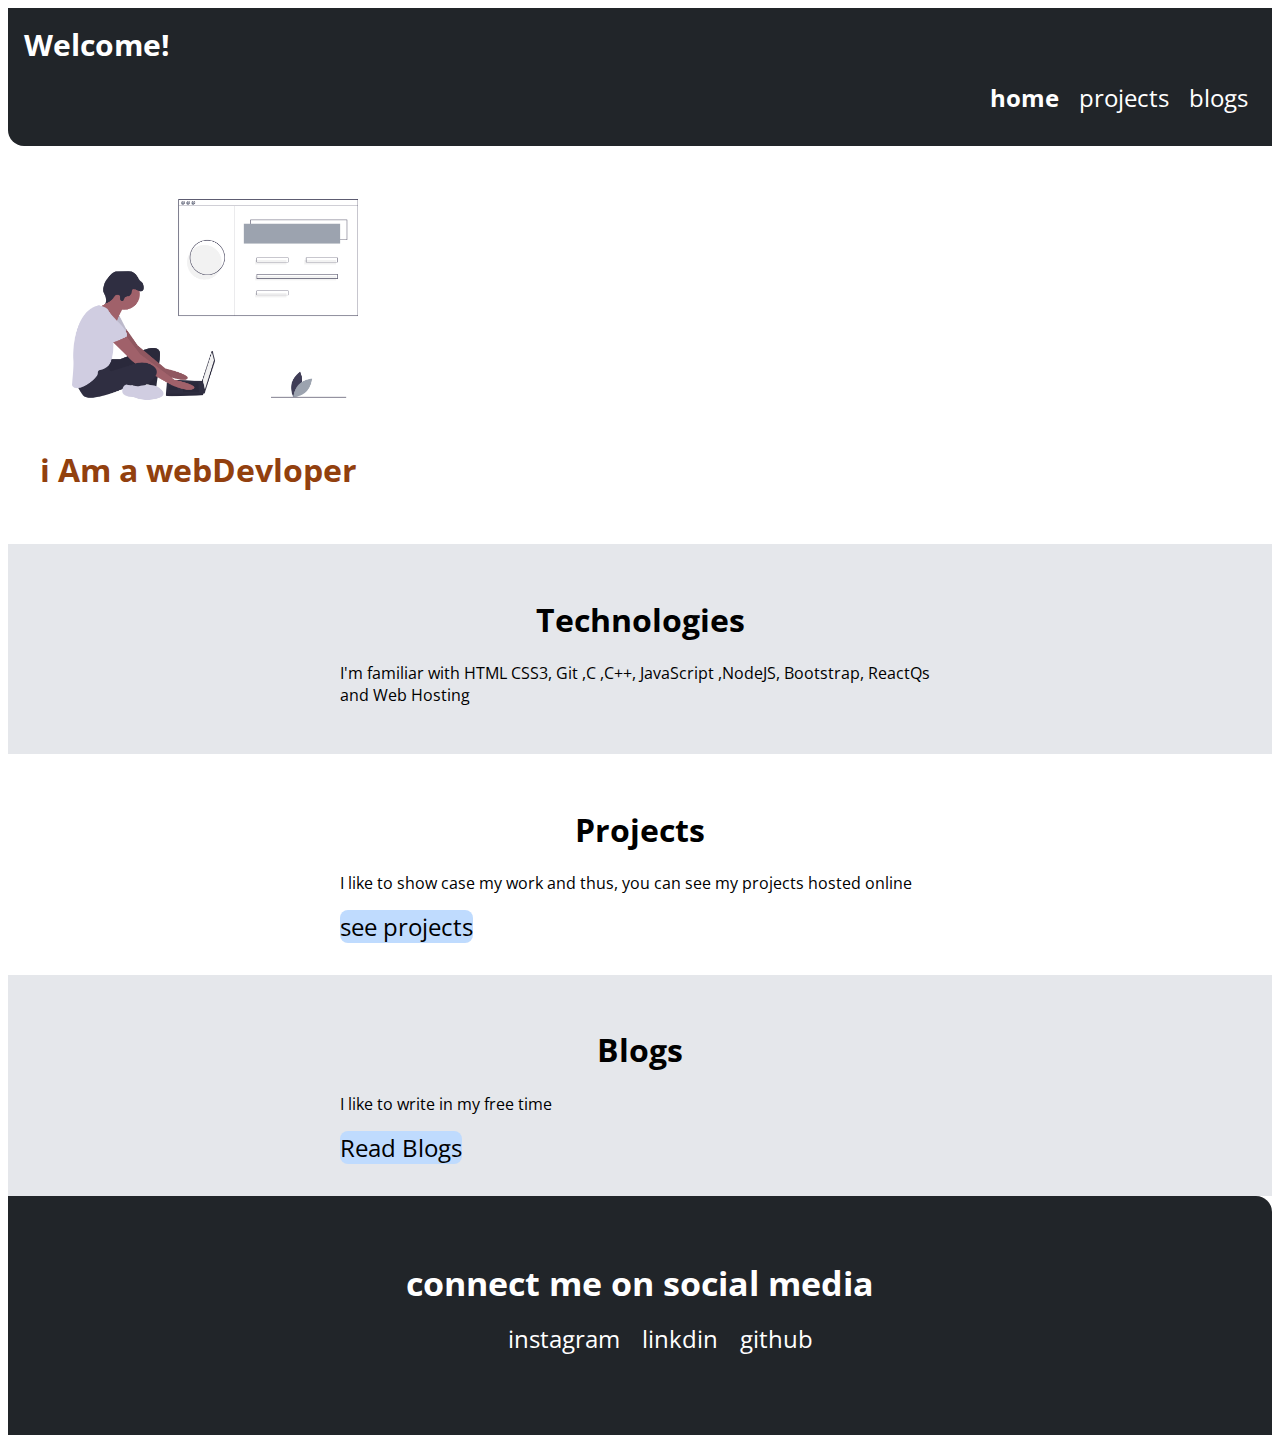
==== index.html @ f3f30a6c "Initial commit" ====
<!DOCTYPE html>
<html lang="en">

<head>
    <meta charset="UTF-8">
    <meta name="viewport" content="width=device-width, initial-scale=1.0">
    <title>home |shivamgupta</title>
    <link href="styles.css" rel="stylesheet" />

</head>

<body>
    <nav class="navigation container">
        <div class="nav-brand">Welcome! </div>
        <ul class="list-non-bulletnav-pills">
            <li class="list-item-inline">
                <a class="link link-active" href="/">home</a>
            </li>
            <li class="list-item-inline">
                <a href="projects.html">projects</a>
            </li>
            <li class="list-item-inline">
                <a href="blogs.html">blogs</a>
            </li>

        </ul>
    </nav>

    <!-- <h2>webDevloper</h2> -->
    <header class="hero">
        <img class="hero-img" src="images/hero.png" />
        <h1 class="hero-heading"> i Am a webDevloper </h1>
    </header>
    <section class="section ow">
        <div class="container-center">
            <h1>Technologies</h1>
            <p>
                I'm familiar with HTML CSS3, Git ,C ,C++, JavaScript ,NodeJS, Bootstrap, ReactQs and Web Hosting
            </p>
    </section>
    <section class="section ">
        <div class="container-center">
            <h1>Projects</h1>
            <p>
                I like to show case my work and thus, you can see my projects hosted online
            </p>
            <a class="primary-link" href="projects.html"">see projects</a>

    </section>
    <section class=" section ow">
                <div class="container-center">
                    <h1>Blogs</h1>
                    <p>
                        I like to write in my free time
                    </p>
                    <a class="primary-link" href="blogs.html"">Read Blogs</a>
    </section>

   <footer class=" footer">
                        <div class="footer-header">connect me on social media</div>
                        <ul class="social-links list-non-bullet">
                            <li class="list-item-inline">
                                <a class="link" href="https://www.instagram.com/yupshivam/">
                                    instagram
                                </a>
                            </li>
                            <li class="list-item-inline">
                                <a class="link" href="https://www.linkedin.com/in/shivam-gupta-1b94341b8">
                                    linkdin
                                </a>
                            </li>
                            <li class="list-item-inline">
                                <a class="link" href="https://github.com/shivamgupta88">
                                    github
                                </a>
                            </li>
                        </ul>

                        </footer>


</body>

</html>
---- styles.css ----
@import url('https://fonts.googleapis.com/css2?family=Lato:ital,wght@0,400;1,700&family=Open+Sans:wght@400;700&display=swap');

:root {
    --primary-color: #212529;
    --dark-brown: #92400E;
   --off-white: #E5E7EB ;
   --secondary-color: #BFDBFE;
  
}

body {
    font-family: 'Lato', sans-serif;
    font-family: 'Open Sans', sans-serif;
}

hr {
    margin: 3rem 0rem;
}

/* container */
.container {
    padding: 0rem 1rem;
}

.container-center {
    max-width: 600px;
    margin: auto;
}

/* links */
.primary-link {
    text-decoration: none;
    color: white;
    background-color: var(--secondary-color);
    border-radius: 0.5rem;
    color: white;
    color: inherit;
}


.secondary-link {
    text-decoration: none;
    color:
        var(--primary-color);
    border-radius: 0.5rem;
    border: 1px solid var var(--primary-color);
}
a {
    color: white;
    text-decoration: none;
   font-size-adjust: 0.8;
}
/* lists */
.list-non-bullet {
    list-style: none;
}

.list-item-inline {
    display: inline;

}

.list-item-inline {
    display: inline;
    padding: 0rem 0.5rem;
}

  
/* navigation */


.navigation {
    background-color:
        var(--primary-color);
    color: white;
    padding: 1rem;
    border-bottom-left-radius: 1rem;

}

.navigation .link-active {
    font-weight: bold;

}

/* css tricks awesome  */
.navigation .nav-pills {
    text-align: right;

}

.navigation {
    color: var(--primary-color);

}

.navigation .link-active {
    font-weight: bold;
}
.nav-brand{
    color: white;
    font-size-adjust: 1;
    font-weight: bold;
    /* font-family: 'times new roman'; */

}
.list-non-bulletnav-pills{
    text-align: right;
}
/* header */

.hero {
    padding: 2rem;

}

.hero .hero-img {
    max-width: 350px;
    display: blockh;
    margin: auto;
}

.hero .hero-heading {
    padding: top 1rem;
    ;
    color: var(--dark-brown);
}

.hero .hero-heading .heading-inverted {
    color: var(--primary-color);
}

/* section */
.section{
    padding: 2rem;
}

.section h1 {
    text-align: center;
}

.ow {
    background-color: var(--off-white);

}
/* footers */

.footer {
    background-color: var(--primary-color);
    padding: 4rem 1rem;
    text-align: center;
    color: white;
    border-top-right-radius: 1rem;
}
    .footer-header{
              font-size: large;
              font-weight: bold;
              font-size-adjust: 1;
          }

          .appreceate-container{
              font-size: small;
            
              align-content: center;
              padding:2rem 3rem 2rem 2rem
          }
          .content-container{
              padding-top: 1rem;
              margin: auto;
            padding: 2 rem;padding-left: 2rem; padding-right: 2rem; 
            margin: auto;
          }
/* .footer .link{
    color: white;} */
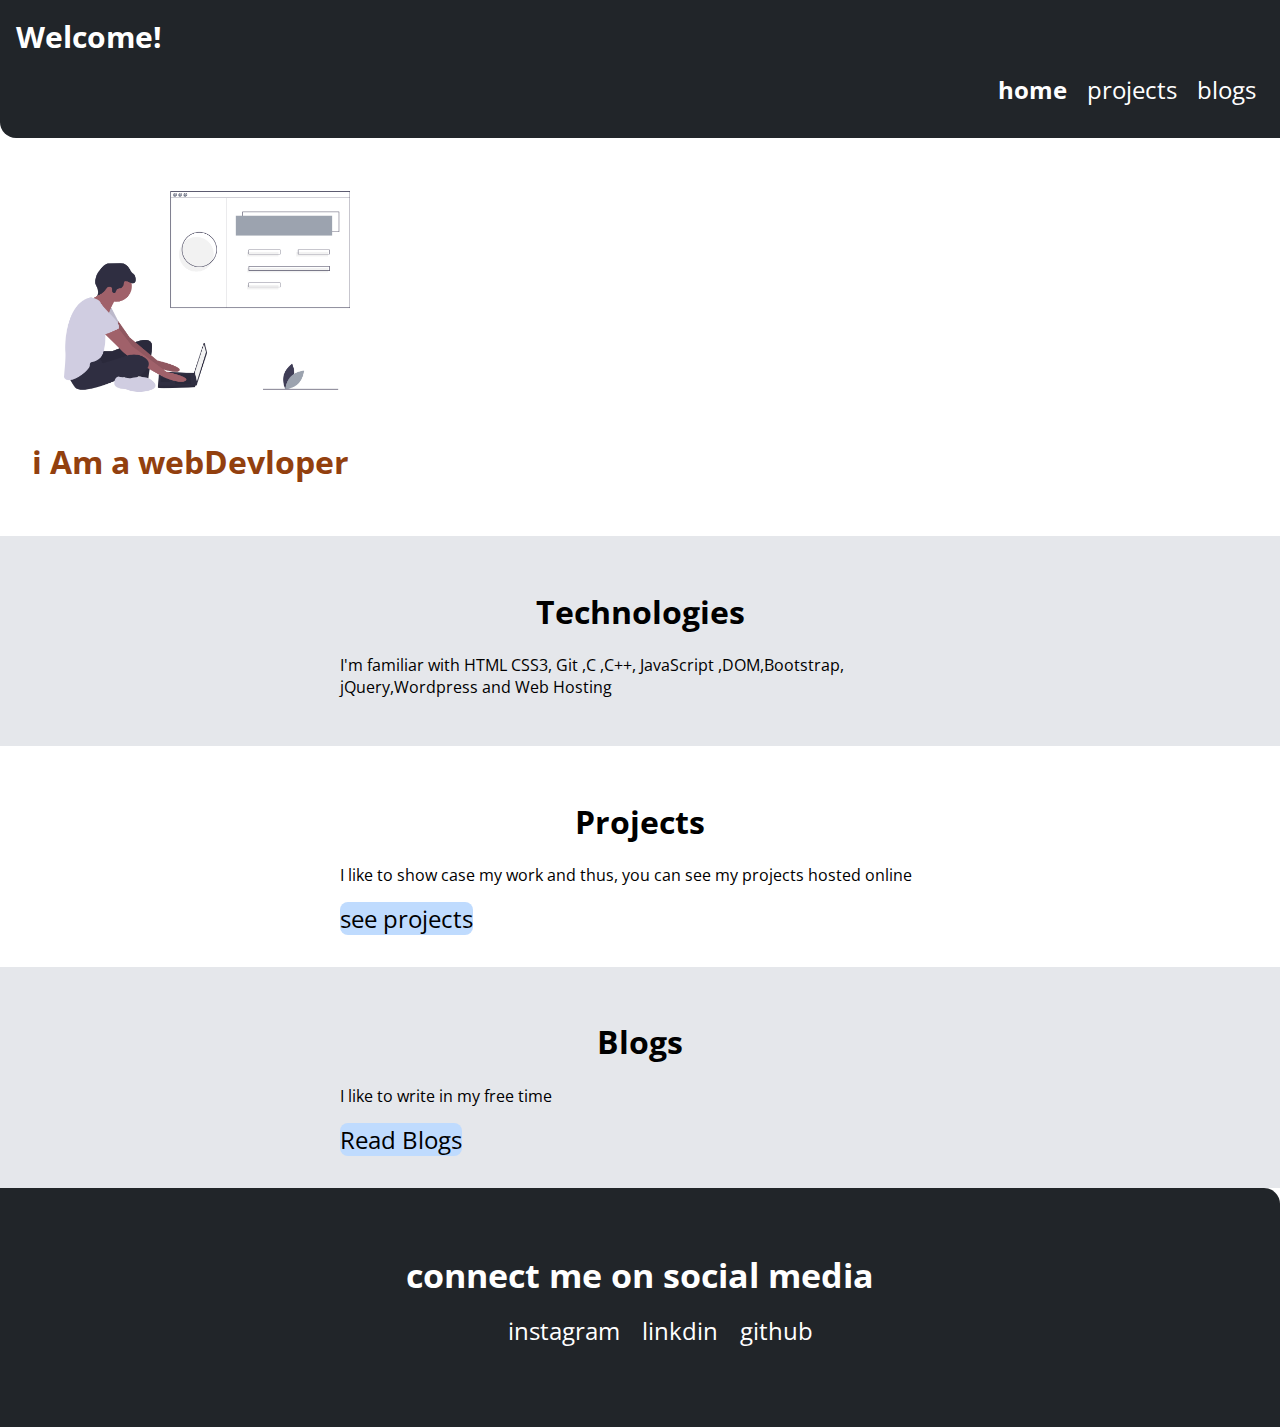
==== commit 65064de5: "update-v2" ====
--- a/index.html
+++ b/index.html
@@ -35,7 +35,7 @@
         <div class="container-center">
             <h1>Technologies</h1>
             <p>
-                I'm familiar with HTML CSS3, Git ,C ,C++, JavaScript ,NodeJS, Bootstrap, ReactQs and Web Hosting
+                I'm familiar with HTML CSS3, Git ,C ,C++, JavaScript ,DOM,Bootstrap, jQuery,Wordpress and Web Hosting
             </p>
     </section>
     <section class="section ">
--- a/styles.css
+++ b/styles.css
@@ -11,8 +11,15 @@
 body {
     font-family: 'Lato', sans-serif;
     font-family: 'Open Sans', sans-serif;
+    margin:0;
 }
-
+.projects-show{
+    margin-bottom: 5rem;
+}
+.blog-head{
+    padding-top: 4rem; 
+    padding-left:3rem 
+}
 hr {
     margin: 3rem 0rem;
 }
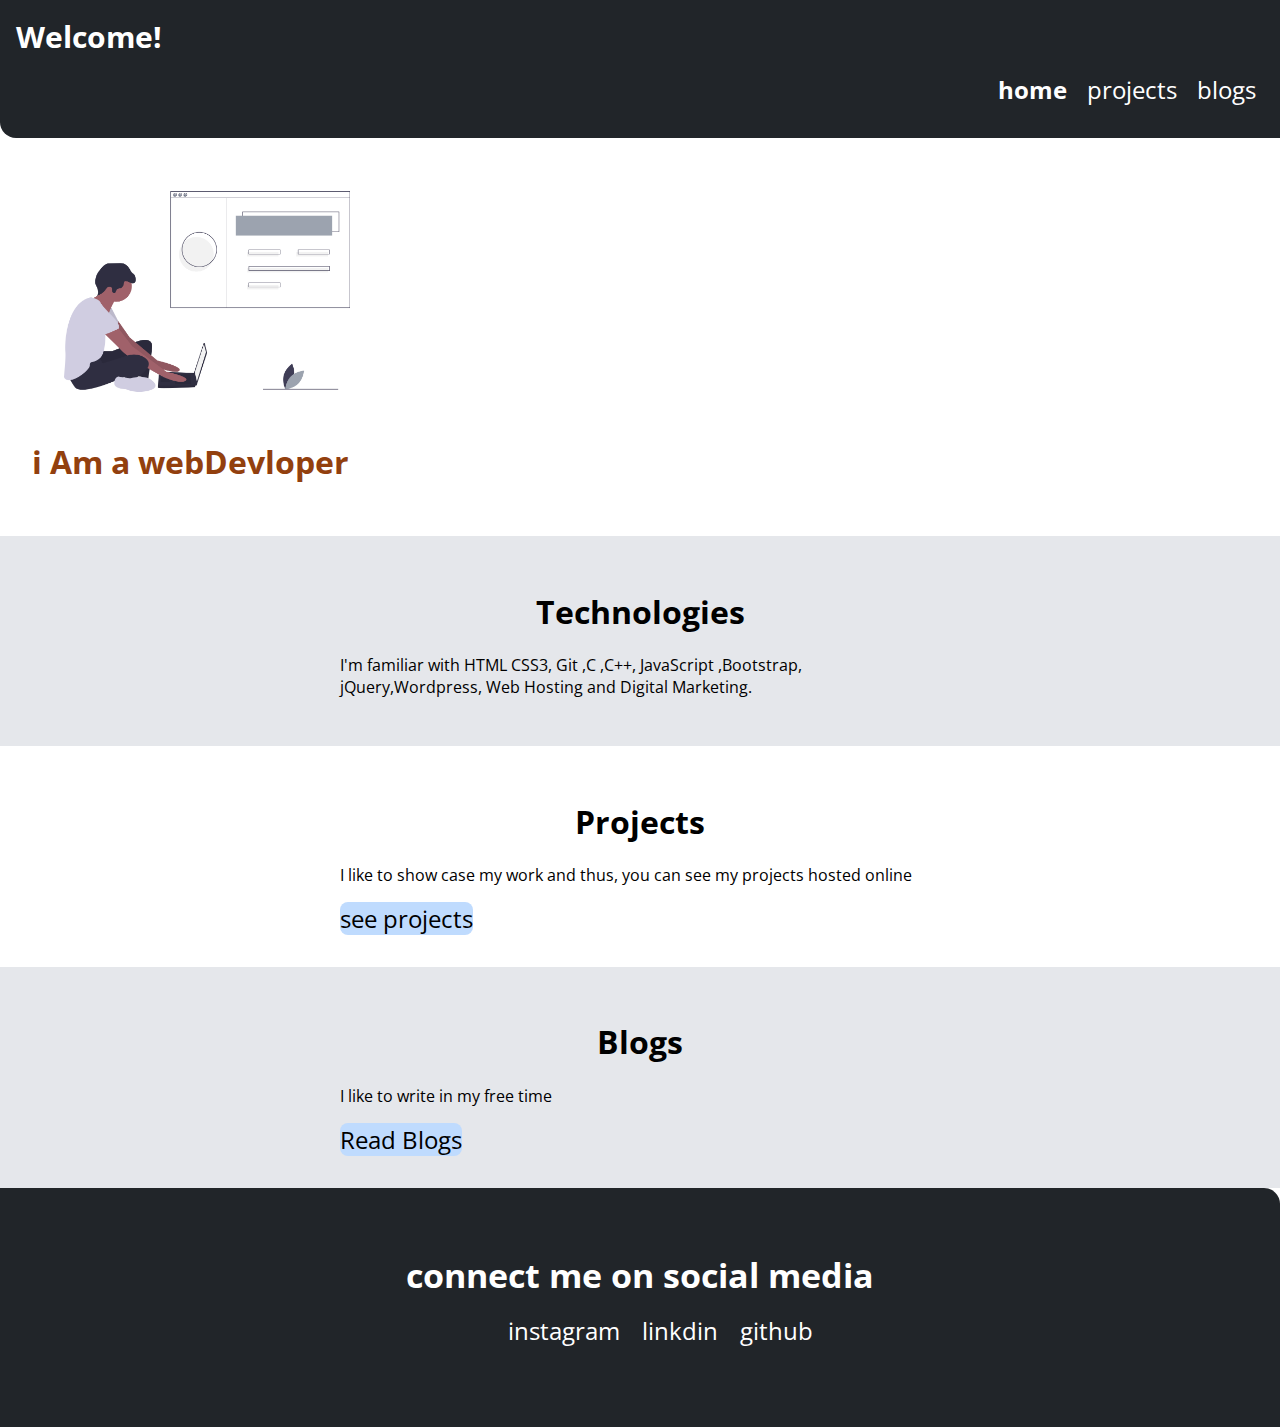
==== commit 68777fb0: "update-skills" ====
--- a/index.html
+++ b/index.html
@@ -35,7 +35,7 @@
         <div class="container-center">
             <h1>Technologies</h1>
             <p>
-                I'm familiar with HTML CSS3, Git ,C ,C++, JavaScript ,DOM,Bootstrap, jQuery,Wordpress and Web Hosting
+                I'm familiar with HTML CSS3, Git ,C ,C++, JavaScript ,Bootstrap, jQuery,Wordpress, Web Hosting and Digital Marketing.
             </p>
     </section>
     <section class="section ">
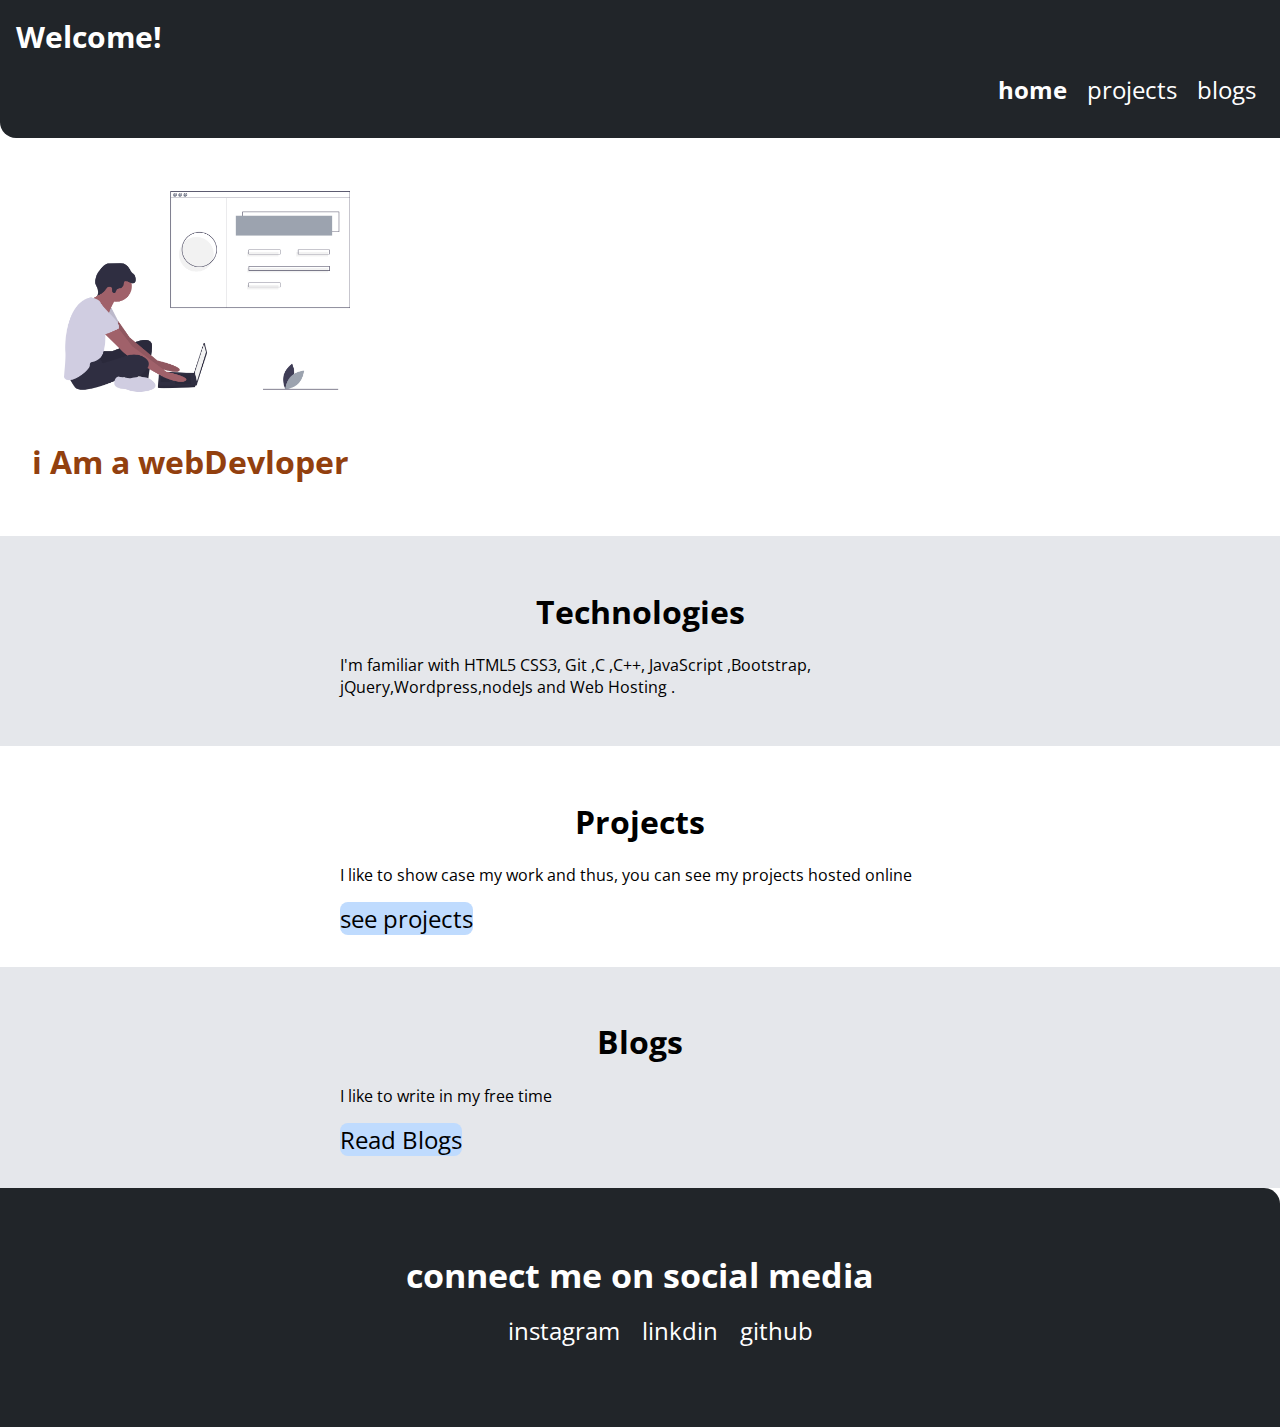
==== commit 894e0335: "update-skill-proj" ====
--- a/index.html
+++ b/index.html
@@ -35,7 +35,7 @@
         <div class="container-center">
             <h1>Technologies</h1>
             <p>
-                I'm familiar with HTML CSS3, Git ,C ,C++, JavaScript ,Bootstrap, jQuery,Wordpress, Web Hosting and Digital Marketing.
+                I'm familiar with HTML5 CSS3, Git ,C ,C++, JavaScript ,Bootstrap, jQuery,Wordpress,nodeJs and Web Hosting .
             </p>
     </section>
     <section class="section ">
